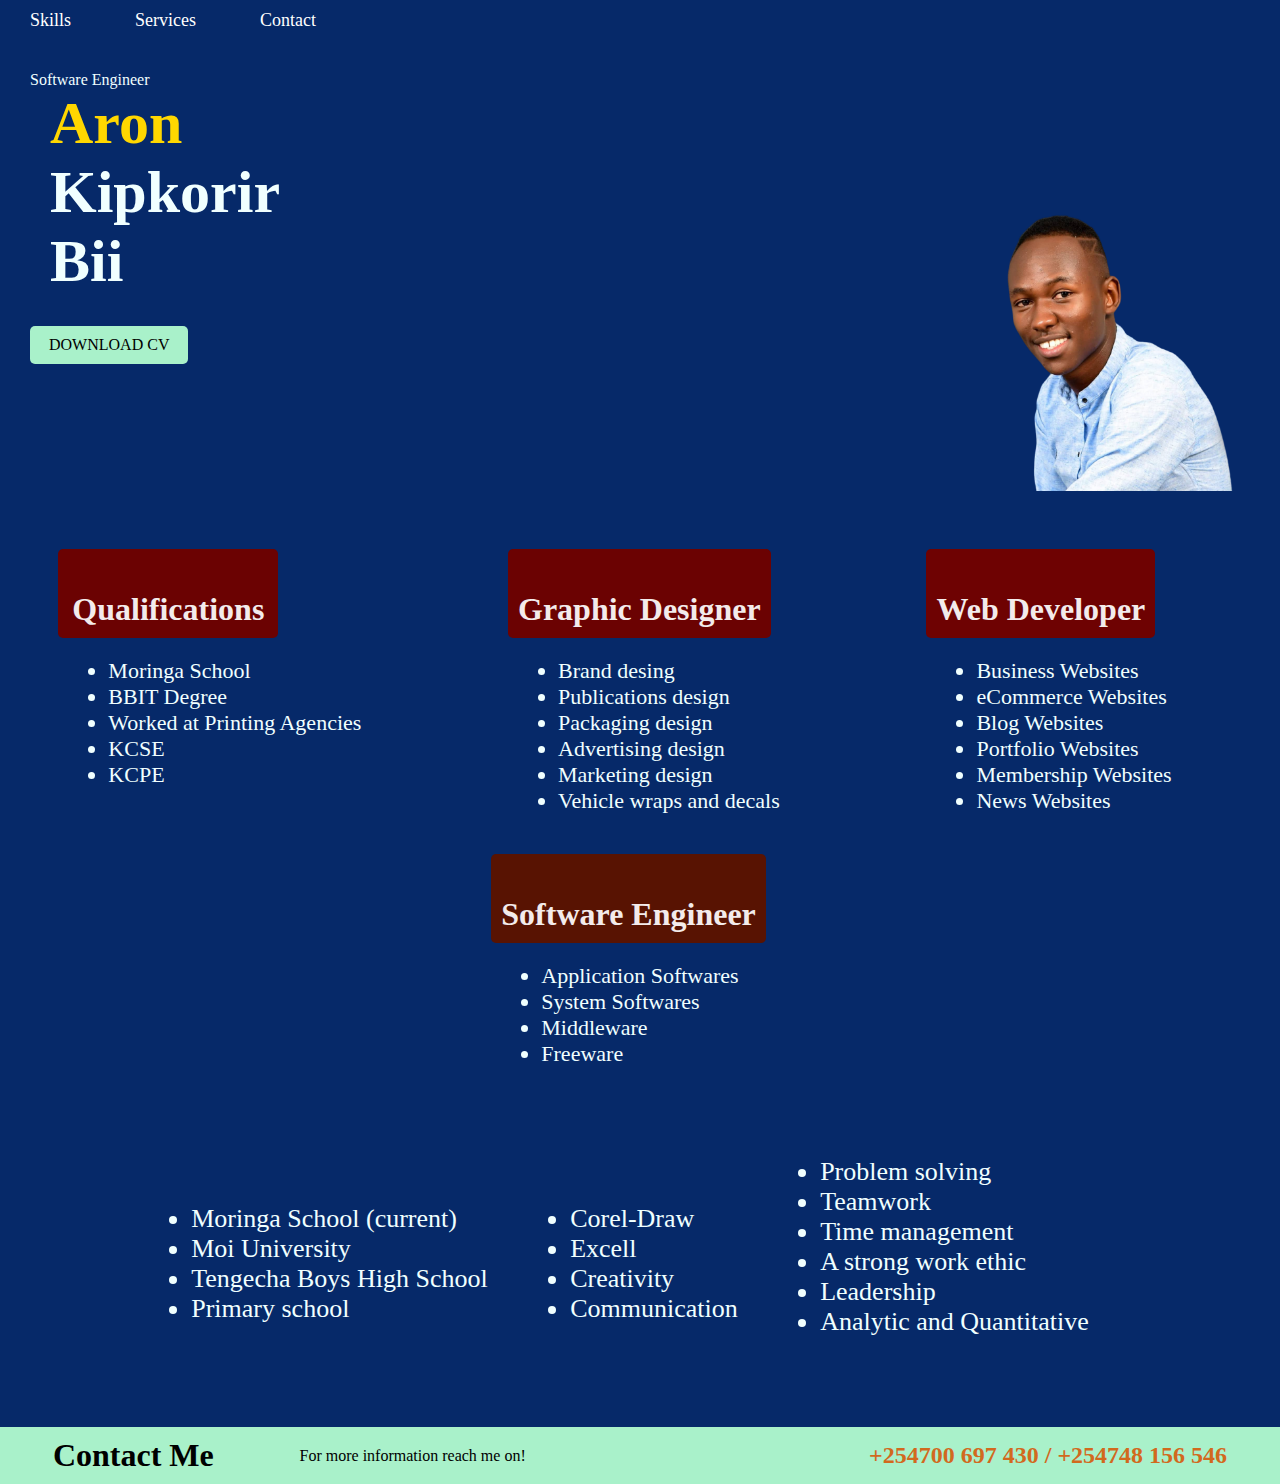
==== index.html @ 4f490b74 "Adds final" ====
<!DOCTYPE html>
<html lang="en">
<head>
    <meta charset="UTF-8">
    <meta name="viewport" content="width=device-width, initial-scale=1.0">
    <title>
        My profile   
    </title>
    <link rel="stylesheet" href="css/profile.css">
    <link rel="stylesheet" href="https://cdnjs.cloudflare.com/ajax/libs/font-awesome/6.5.2/css/all.min.css" integrity="sha512-SnH5WK+bZxgPHs44uWIX+LLJAJ9/2PkPKZ5QiAj6Ta86w+fsb2TkcmfRyVX3pBnMFcV7oQPJkl9QevSCWr3W6A==" crossorigin="anonymous" referrerpolicy="no-referrer" />
</head>
<body>

<!--Home section-->

<div id="header">
    <div class="container">
    <nav>
     
        <ul>
            <li><a href="#skills">Skills</a></li>
            <li><a href="#service">Services</a></li>
            <li><a href="#contact">Contact</a></li>
        </ul>
    </nav>
</div>  

    <!--Home section-->

    <div class="top-section">
        <div>        
                    <p>Software Engineer</p>
             <h1><span>Aron</span> Kipkorir Bii <br></h1>
             <a href="#">DOWNLOAD CV</a>
         </div>       
     <img src="/image/Untitled design-Photoroom.png">
    </div>

<!--Service section-->

    <section id="service">
        <div class="qualifications">
            <div class="heading">
                <i class="fa-solid fa-graduation-cap"></i>
                <h1>Qualifications</h1>   
            </div>  
            
            <div class="body">
                <ul>
                    <li>Moringa School </li>
                    <li>BBIT Degree</li>
                    <li>Worked at Printing Agencies</li>
                    <li>KCSE</li>
                    <li>KCPE</li>
                </ul>

            </div>
        </div>
        <div class="graphic-design">
            <div class="heading">
            <i class="fa-solid fa-pen-nib"></i>
            <h1>Graphic Designer</h1>   
            </div>  
            
            <div class="body">
                <ul>
                    <li>Brand desing </li>
                    <li>Publications design</li>
                    <li>Packaging design</li>
                    <li>Advertising design</li>
                    <li>Marketing design</li>
                    <li>Vehicle wraps and decals</li>
                </ul>

            </div>
        </div>

        <div id="web">
            <div class="heading">
               <i class="fa-solid fa-globe"></i>
               <h1>Web Developer</h1>      
            </div>
            <div class="body">
                <ul>
                    <li>Business Websites</li>
                    <li>eCommerce Websites</li>
                    <li>Blog Websites</li>
                    <li>Portfolio Websites</li>
                    <li>Membership Websites</li>
                    <li>News Websites</li>
                </ul>
            </div>      
        </div>
        
        <div id="software">
            <div class="heading">
               <i class="fa-brands fa-app-store"></i>
               <h1>Software Engineer</h1>     
            </div>
            <div class="body">
                <ul>
                    <li>Application Softwares</li>
                    <li>System Softwares</li>
                    <li>Middleware</li>
                    <li>Freeware</li>
                </ul>
            </div>

        </div>

    </section>

    <div id="skills">
        <div class="education">
            <i class="fa-solid fa-graduation-cap"></i>
            <ul>
                <li>Moringa School (current)</li>
                <li>Moi University</li>
                <li>Tengecha Boys High School</li>
                <li>Primary school</li>
            </ul>
        </div>

        <div class="skills">
            <i class="fa-regular fa-lightbulb"></i>
            <ul> 
                <li>Corel-Draw</li>
                <li>Excell</li>  
                <li>Creativity</li>   
                <li>Communication</li>    
                </ul> 
        </div>

        <div class="education">
            <ul>
                <li>Problem solving</li>
                <li>Teamwork</li>
                <li>Time management</li>
                <li>A strong work ethic</li>
                <li>Leadership</li>
                <li>Analytic and Quantitative</li>
            </ul>
        </div>
    </div>


        <!--contact section-->

        <section id="contact">
            <div class="aside">
                <h1>
                    Contact Me
                </h1>
                <p>
                    For more information reach me on!
                </p>
                <i class="fa-solid fa-phone"></i>
                <i class="fa-regular fa-message"></i>
                <i class="fa-brands fa-whatsapp"></i>
                <h2>+254700 697 430 / +254748 156 546</h2>
            </div> 
        </section>


</body>
</html>
---- css/profile.css ----
*{
    margin: 0;
    padding: 0;
    box-sizing: border-box;
}
body{
    
    background-color: #062969;
    color: azure;
    background-image: url(https://images.unsplash.com/photo-1524334228333-0f6db392f8a1?q=80&w=2070&auto=format&fit=crop&ixlib=rb-4.0.3&ixid=M3wxMjA3fDB8MHxwaG90by1wYWdlfHx8fGVufDB8fHx8fA%3D%3D);
}

#header{
    width: 100%;
    height: 50vh;
   }

nav{
display: flex;
margin:auto;
padding: 10px 0;
align-items: flex-end;
justify-content: space-between;
}

nav ul li{
    display: inline-block;
    list-style: none;
    margin: 0 30px;
}

nav ul li a{
    color: #fff;
    text-decoration: none;
    font-size: 18px;
}

nav ul li a:hover{
color: aquamarine;
}

.top-section{
    background-image: url(https://images.unsplash.com/photo-1510915228340-29c85a43dcfe?q=80&w=2070&auto=format&fit=crop&ixlib=rb-4.0.3&ixid=M3wxMjA3fDB8MHxwaG90by1wYWdlfHx8fGVufDB8fHx8fA%3D%3D);
    display: flex;
    padding: 30px 30px 0;
    height: 100%;
    margin-top: 0;
}

.top-section h1{
    font-size: 60px;
    color: azure;
    margin-bottom: 0;
    padding: 0 20px ;
}

span{
    color: gold;
}

.top-section a{
    background: #a9f1ca;
    padding: 10px 19px;
    text-decoration: none;
    color: black;
    display: inline-block;
    margin: 30px 0;
    border-radius: 5px;
}

img{
    margin-left: 50%;
    position: initial;
    display: flex;

}

img:hover{
    color: #a9f1ca;
    opacity: 0.7;
}

#service{
    background-image: url(https://images.unsplash.com/photo-1620570623737-efc0ec4ab486?q=80&w=1770&auto=format&fit=crop&ixlib=rb-4.0.3&ixid=M3wxMjA3fDB8MHxwaG90by1wYWdlfHx8fGVufDB8fHx8fA%3D%3D);
    display: flex;
    flex-wrap: wrap;
    justify-content: space-around;
    padding: 20px 10px;
    margin-top: 38px;
    background-size: cover;
}

#service h1{
    text-align: center;
    font-size: xx-large;
    color: rgb(243, 235, 235);
    }

#service h1:hover{
        color: blueviolet;
        }

.qualifications .heading{
            background: rgb(107, 2, 2);
            padding: 0 10px 10px;
            color: rgb(245, 239, 239);
            border-radius: 5px;
            display: inline-block;
        }

.graphic-design .heading{
    background: rgb(107, 2, 2);
    padding: 0 10px 10px;
    color: rgb(245, 239, 239);
    border-radius: 5px;
    display: inline-block;
}

.qualifications  i{
    margin: 10px 100px;
    color: yellow;
    font-size: 36px;
}

.graphic-design  i{
    margin: 10px 100px;
    color: rgb(132, 241, 199);
    font-size: 36px;
}

#web .heading{
    background: rgb(110, 2, 2);
    padding: 0 10px 10px;
    color: rgb(250, 240, 233);
    border-radius: 5px;
    display: inline-block;
}

#web i{
    margin: 10px 100px;
    color: rgb(160, 241, 160);
    font-size: 36px;
}

#software .heading{
    background: rgb(88, 19, 2);
    padding: 0 10px 10px;
    color: rgb(245, 241, 239);
    border-radius: 5px;
    display: inline-block;
    }

#software i{
        margin: 10px 100px;
        color: rgb(237, 240, 208);
        font-size: 36px;
    }

.body{
    display: flex;
    font-size: 22px;
    padding: 20px 50px 40px;
}
  
#skills{
    background-image: url(https://media.istockphoto.com/id/1340406125/photo/light-bulb-bright-outstanding-among-lightbulb-on-white-background-concept-of-creative-idea.jpg?s=2048x2048&w=is&k=20&c=cdT6lgcllPuvnHEuxd05KaNHiTncT1nkR79AaiH9u2Y=);
    background-size: auto;
    display: flex;
    justify-content: space-around;
    height: 300px;
    width: 100%;
    padding: 30px 150px ;
    font-size: 26px;
}

#skills i{
    color: rgb(247, 247, 199);
    font-size: 40px;
    padding: 0px 10px 30px;
}

#contact{
    background: #a9f1ca;
    bottom: 0;
    color: black;
}

.aside{
    display: flex;
    justify-content: space-around;
    align-items: center;
    padding: 10px 10px;
}
    
.aside h2{
    color: chocolate;
}
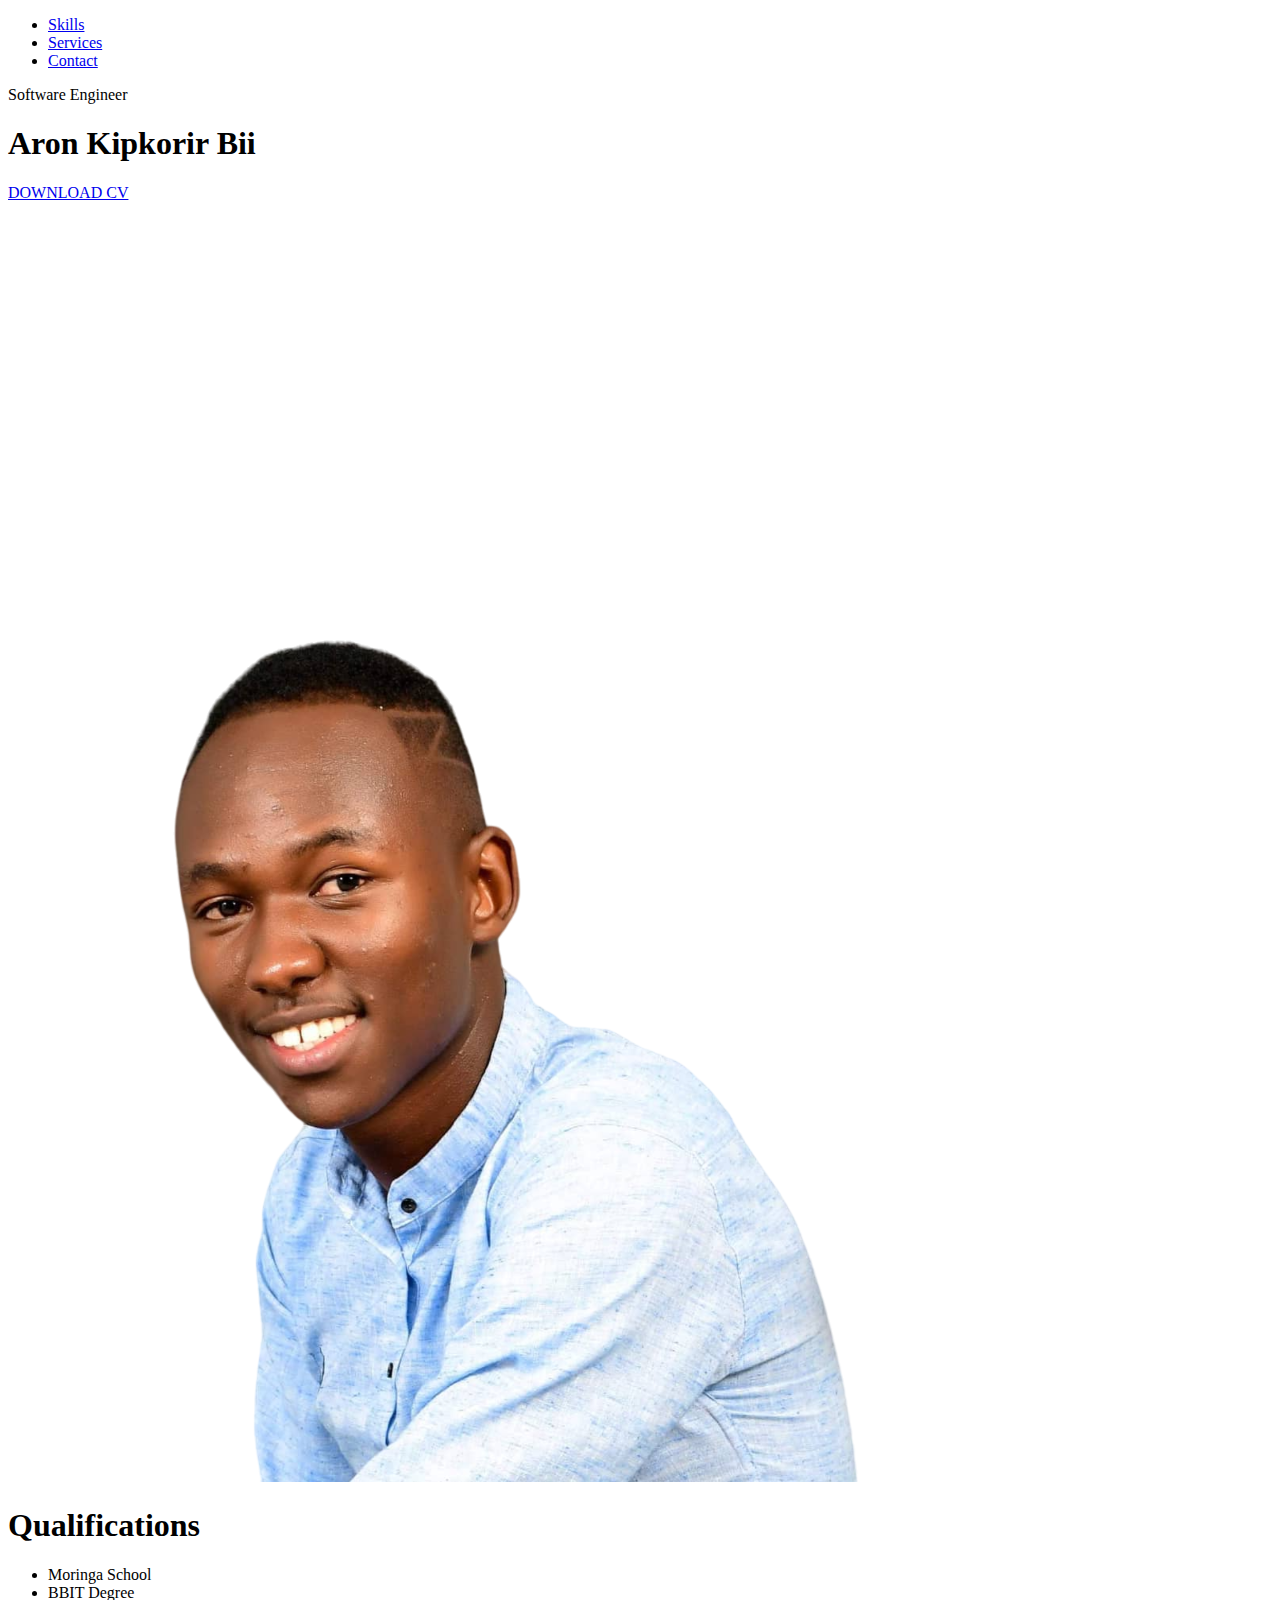
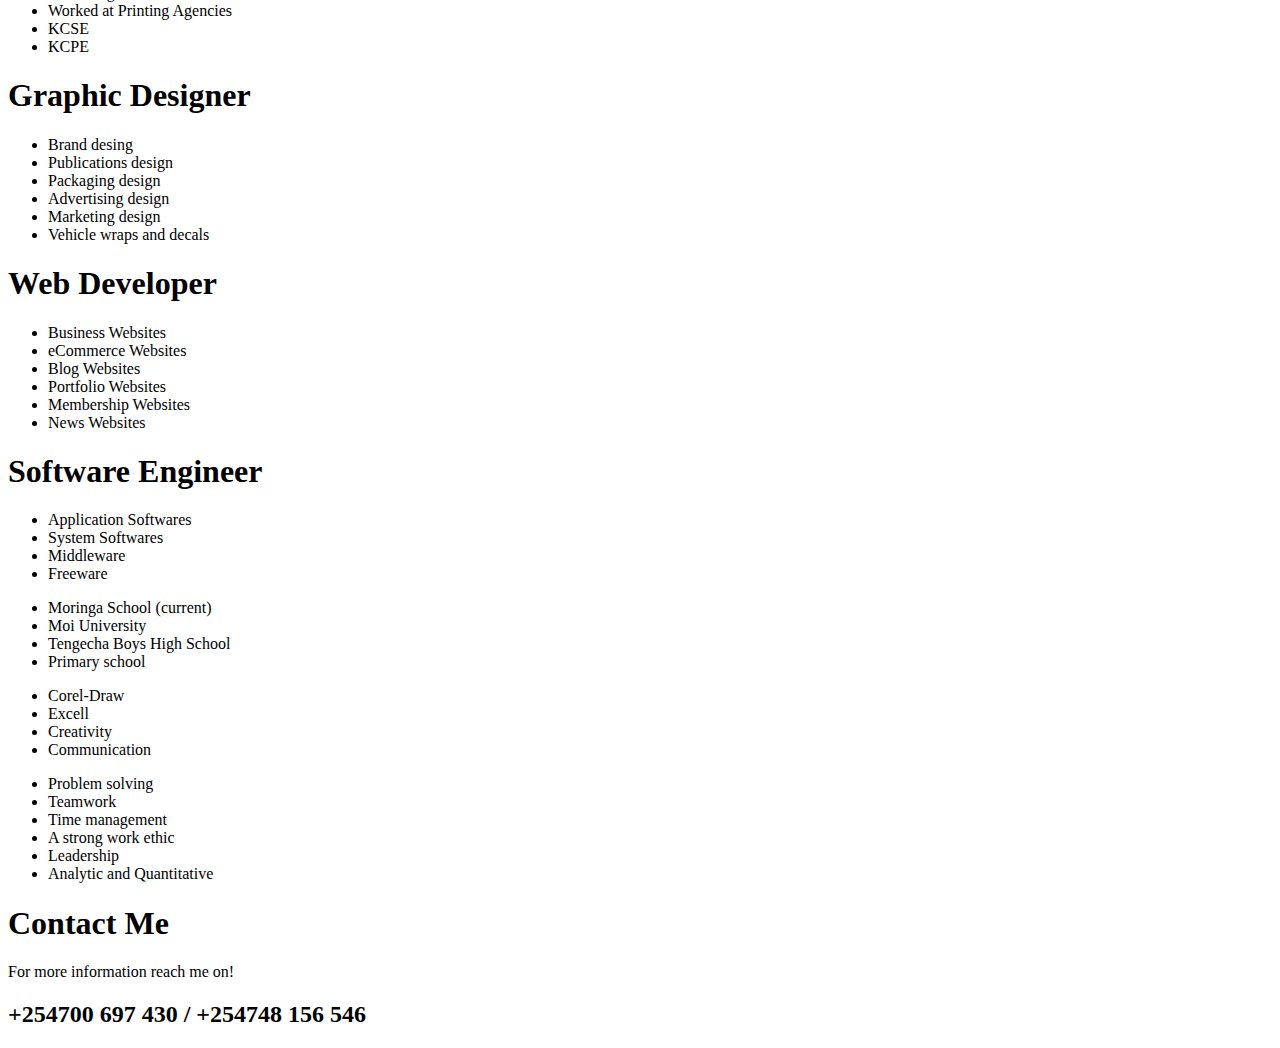
==== commit fb8bb420: "Potfolio" ====
--- a/index.html
+++ b/index.html
@@ -6,7 +6,7 @@
     <title>
         My profile   
     </title>
-    <link rel="stylesheet" href="css/profile.css">
+    <link rel="stylesheet" href="css/index.css">
     <link rel="stylesheet" href="https://cdnjs.cloudflare.com/ajax/libs/font-awesome/6.5.2/css/all.min.css" integrity="sha512-SnH5WK+bZxgPHs44uWIX+LLJAJ9/2PkPKZ5QiAj6Ta86w+fsb2TkcmfRyVX3pBnMFcV7oQPJkl9QevSCWr3W6A==" crossorigin="anonymous" referrerpolicy="no-referrer" />
 </head>
 <body>
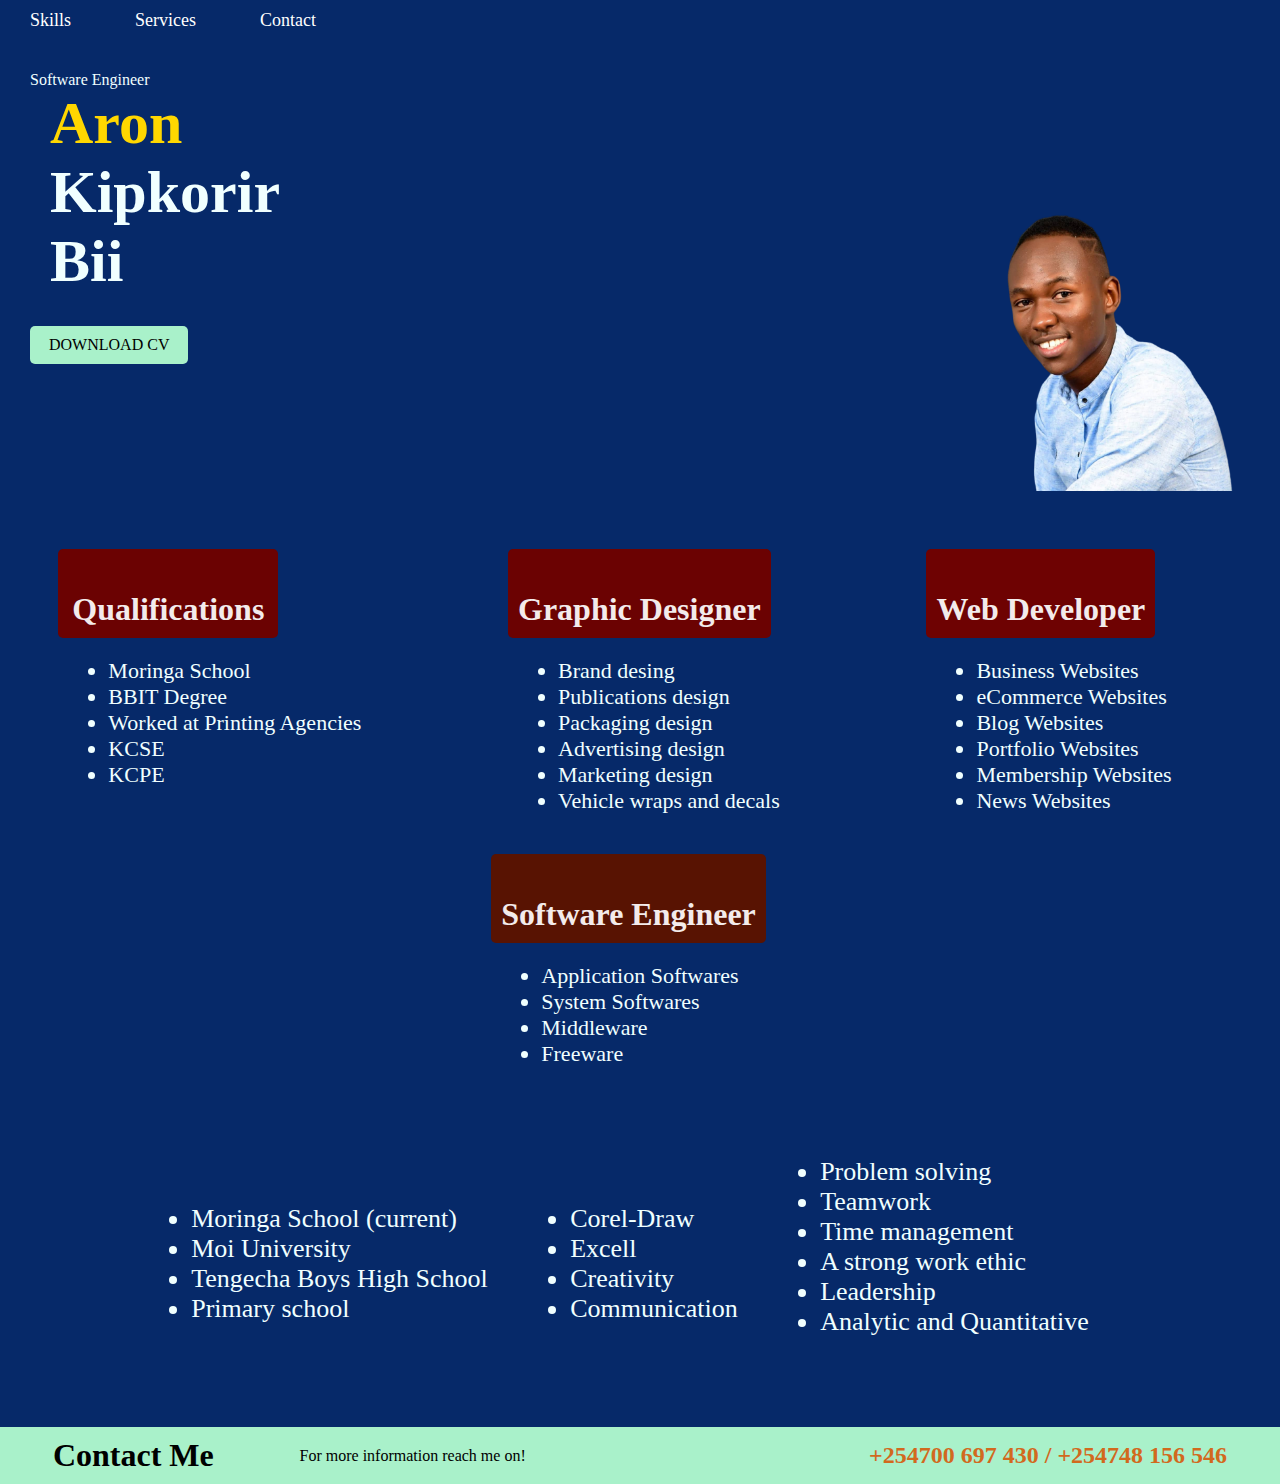
==== commit c604c06e: "my profile" ====
--- a/index.html
+++ b/index.html
@@ -6,7 +6,7 @@
     <title>
         My profile   
     </title>
-    <link rel="stylesheet" href="css/index.css">
+    <link rel="stylesheet" href="css/style.css">
     <link rel="stylesheet" href="https://cdnjs.cloudflare.com/ajax/libs/font-awesome/6.5.2/css/all.min.css" integrity="sha512-SnH5WK+bZxgPHs44uWIX+LLJAJ9/2PkPKZ5QiAj6Ta86w+fsb2TkcmfRyVX3pBnMFcV7oQPJkl9QevSCWr3W6A==" crossorigin="anonymous" referrerpolicy="no-referrer" />
 </head>
 <body>
--- a/css/style.css
+++ b/css/style.css
@@ -0,0 +1,197 @@
+*{
+    margin: 0;
+    padding: 0;
+    box-sizing: border-box;
+}
+body{
+    
+    background-color: #062969;
+    color: azure;
+    background-image: url(https://images.unsplash.com/photo-1524334228333-0f6db392f8a1?q=80&w=2070&auto=format&fit=crop&ixlib=rb-4.0.3&ixid=M3wxMjA3fDB8MHxwaG90by1wYWdlfHx8fGVufDB8fHx8fA%3D%3D);
+}
+
+#header{
+    width: 100%;
+    height: 50vh;
+   }
+
+nav{
+display: flex;
+margin:auto;
+padding: 10px 0;
+align-items: flex-end;
+justify-content: space-between;
+}
+
+nav ul li{
+    display: inline-block;
+    list-style: none;
+    margin: 0 30px;
+}
+
+nav ul li a{
+    color: #fff;
+    text-decoration: none;
+    font-size: 18px;
+}
+
+nav ul li a:hover{
+color: aquamarine;
+}
+
+.top-section{
+    background-image: url(https://images.unsplash.com/photo-1510915228340-29c85a43dcfe?q=80&w=2070&auto=format&fit=crop&ixlib=rb-4.0.3&ixid=M3wxMjA3fDB8MHxwaG90by1wYWdlfHx8fGVufDB8fHx8fA%3D%3D);
+    display: flex;
+    padding: 30px 30px 0;
+    height: 100%;
+    margin-top: 0;
+}
+
+.top-section h1{
+    font-size: 60px;
+    color: azure;
+    margin-bottom: 0;
+    padding: 0 20px ;
+}
+
+span{
+    color: gold;
+}
+
+.top-section a{
+    background: #a9f1ca;
+    padding: 10px 19px;
+    text-decoration: none;
+    color: black;
+    display: inline-block;
+    margin: 30px 0;
+    border-radius: 5px;
+}
+
+img{
+    margin-left: 50%;
+    position: initial;
+    display: flex;
+
+}
+
+img:hover{
+    color: #a9f1ca;
+    opacity: 0.7;
+}
+
+#service{
+    background-image: url(https://images.unsplash.com/photo-1620570623737-efc0ec4ab486?q=80&w=1770&auto=format&fit=crop&ixlib=rb-4.0.3&ixid=M3wxMjA3fDB8MHxwaG90by1wYWdlfHx8fGVufDB8fHx8fA%3D%3D);
+    display: flex;
+    flex-wrap: wrap;
+    justify-content: space-around;
+    padding: 20px 10px;
+    margin-top: 38px;
+    background-size: cover;
+}
+
+#service h1{
+    text-align: center;
+    font-size: xx-large;
+    color: rgb(243, 235, 235);
+    }
+
+#service h1:hover{
+        color: blueviolet;
+        }
+
+.qualifications .heading{
+            background: rgb(107, 2, 2);
+            padding: 0 10px 10px;
+            color: rgb(245, 239, 239);
+            border-radius: 5px;
+            display: inline-block;
+        }
+
+.graphic-design .heading{
+    background: rgb(107, 2, 2);
+    padding: 0 10px 10px;
+    color: rgb(245, 239, 239);
+    border-radius: 5px;
+    display: inline-block;
+}
+
+.qualifications  i{
+    margin: 10px 100px;
+    color: yellow;
+    font-size: 36px;
+}
+
+.graphic-design  i{
+    margin: 10px 100px;
+    color: rgb(132, 241, 199);
+    font-size: 36px;
+}
+
+#web .heading{
+    background: rgb(110, 2, 2);
+    padding: 0 10px 10px;
+    color: rgb(250, 240, 233);
+    border-radius: 5px;
+    display: inline-block;
+}
+
+#web i{
+    margin: 10px 100px;
+    color: rgb(160, 241, 160);
+    font-size: 36px;
+}
+
+#software .heading{
+    background: rgb(88, 19, 2);
+    padding: 0 10px 10px;
+    color: rgb(245, 241, 239);
+    border-radius: 5px;
+    display: inline-block;
+    }
+
+#software i{
+        margin: 10px 100px;
+        color: rgb(237, 240, 208);
+        font-size: 36px;
+    }
+
+.body{
+    display: flex;
+    font-size: 22px;
+    padding: 20px 50px 40px;
+}
+  
+#skills{
+    background-image: url(https://media.istockphoto.com/id/1340406125/photo/light-bulb-bright-outstanding-among-lightbulb-on-white-background-concept-of-creative-idea.jpg?s=2048x2048&w=is&k=20&c=cdT6lgcllPuvnHEuxd05KaNHiTncT1nkR79AaiH9u2Y=);
+    background-size: auto;
+    display: flex;
+    justify-content: space-around;
+    height: 300px;
+    width: 100%;
+    padding: 30px 150px ;
+    font-size: 26px;
+}
+
+#skills i{
+    color: rgb(247, 247, 199);
+    font-size: 40px;
+    padding: 0px 10px 30px;
+}
+
+#contact{
+    background: #a9f1ca;
+    bottom: 0;
+    color: black;
+}
+
+.aside{
+    display: flex;
+    justify-content: space-around;
+    align-items: center;
+    padding: 10px 10px;
+}
+    
+.aside h2{
+    color: chocolate;
+}
